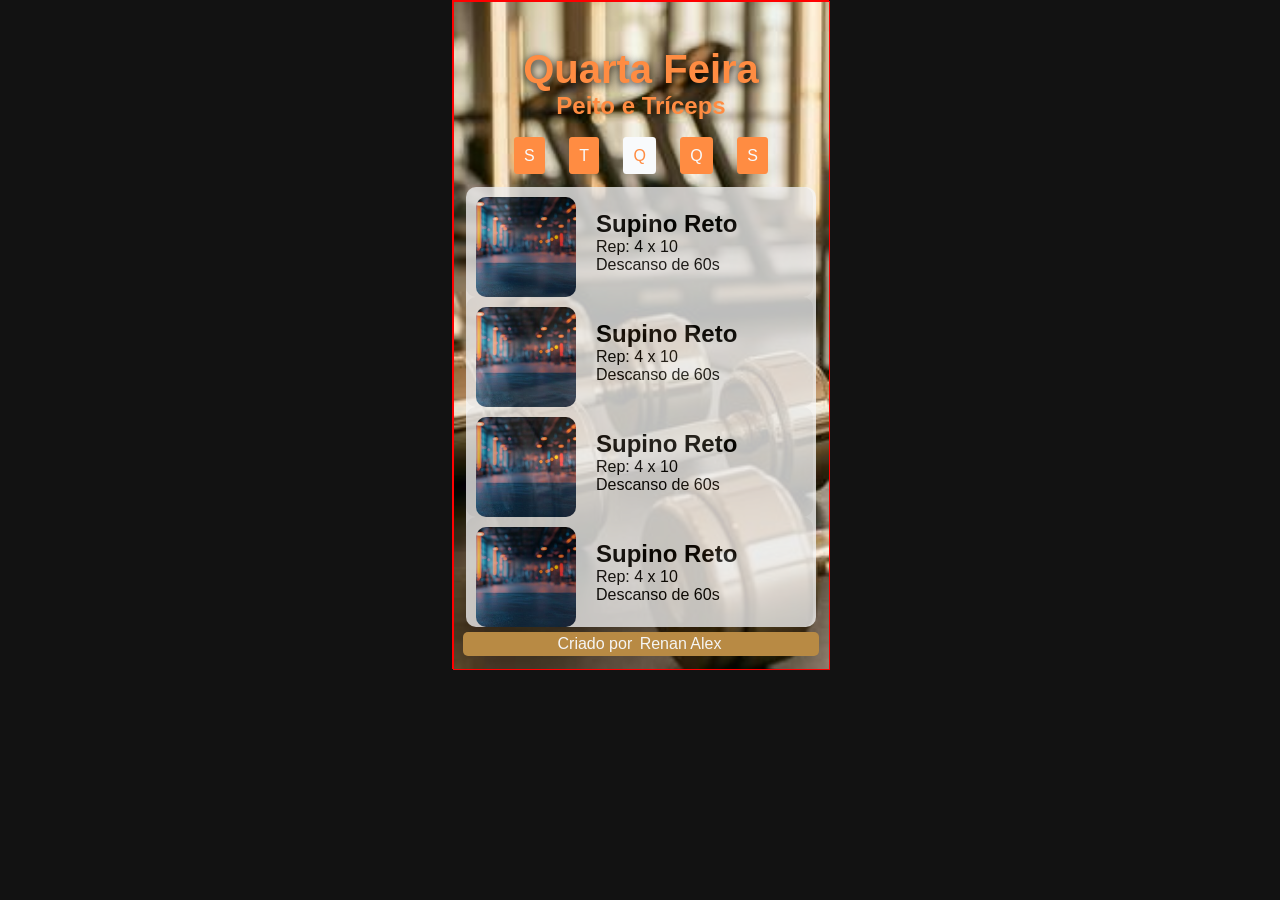
==== quarta.html @ 27468fda "Add files via upload enviado para o repositório" ====
<!DOCTYPE html>
<html lang="pt-br">
<head>
    <meta charset="UTF-8">
    <meta name="viewport" content="width=device-width, initial-scale=1.0">
    <link rel="stylesheet" href="css/style.css">
    <title>Treino - Academia</title>
</head>

<body>

    <main>
        
        <header>
            <h1>Quarta Feira</h1>
            <h2>Peito e Tríceps</h2>
        </header>
    
    </main>

    <section>
        <nav id="links">
            <a href="segunda.html">S</a>
            <a href="terca.html.">T</a>
            <a href="quarta.html" class="selecionado">Q</a>
            <a href="quinta.html">Q</a>
            <a href="sexta.html">S</a>
        </nav>

    </section>

    <article id="treinos">

        <div class="card-exercicio">
            <div class="imagem"></div>

            <div class="informacoes">
                <h2>Supino Reto</h1>
                <p>Rep: 4 x 10</p>
                <p>Descanso de 60s</p>
            </div>
        </div>

        <div class="card-exercicio">
            <div class="imagem"></div>

            <div class="informacoes">
                <h2>Supino Reto</h1>
                <p>Rep: 4 x 10</p>
                <p>Descanso de 60s</p>
            </div>
        </div>

        <div class="card-exercicio">
            <div class="imagem"></div>

            <div class="informacoes">
                <h2>Supino Reto</h1>
                <p>Rep: 4 x 10</p>
                <p>Descanso de 60s</p>
            </div>
        </div>

        <div class="card-exercicio">
            <div class="imagem"></div>

            <div class="informacoes">
                <h2>Supino Reto</h1>
                <p>Rep: 4 x 10</p>
                <p>Descanso de 60s</p>
            </div>
        </div>

        <div class="card-exercicio">
            <div class="imagem"></div>

            <div class="informacoes">
                <h2>Supino Reto</h1>
                <p>Rep: 4 x 10</p>
                <p>Descanso de 60s</p>
            </div>
        </div>

    </article>

    <footer>
        Criado por <a href="https://www.instagram.com/renanalex_/">Renan Alex</a>
    </footer>


    
</body>

</html>
---- css/style.css ----
@charset "UTF-8";

*{
    margin: 0px;
    padding: 0px;
    font-family: Arial, Helvetica, sans-serif;
}

:root {
    --fonte-padrao: Arial, Verdana, Helvetica, sans-serif;

    --cor-titulo: whitesmoke;
    --cor-texto: #F8FAFC;
    --cor-background: #121212;
    --cor-botoes: #B88A44;
    --cor-texto-hover: #FF8C42;
}

html, body {
    background-color: #121212;
    background-image: url("../imagens/fundo_geral.jpg");
    background-size: cover;
    background-position: center;
    background-repeat: no-repeat;
    border: 1px solid red;
    width: 375px;
    height: 667px;
    margin: auto;
}

header {
    padding: 20px 20px;
    height: 85px;
}

header>h1{
    font-size: 2.5em;
    text-align: center;
    color: var(--cor-texto-hover);
    text-shadow: 0 2px 8px rgba(0,0,0,0.9);
    padding-top: 25px;
}

h2 {
    text-align: center;
    color: var(--cor-texto-hover);
}

#links {
    text-align: center;
    padding: 20px;
    height: 20px;
}


section > div {
    background-image: url("../imagens/fundo_geral.jpg");
    background-repeat: no-repeat;
    height: 500px;
}

div > a {
    display: grid;
    background-color: var(--cor-botoes);
    text-decoration: none;
    text-align: center;
    font-size: 1.5em;
    color: var(--cor-titulo);
    margin: 10px;
    padding: 20px;
    border-radius: 5px;
}

div > a:hover {
    display: grid;
    background-color: var(--cor-texto);
    text-decoration: none;
    text-align: center;
    color: var(--cor-texto-hover);
    margin: 10px;
    padding: 20px;
    border-radius: 5px;
}

footer {
    background-color: var(--cor-botoes);
    color: var(--cor-titulo);
    text-align: center;
    padding: 3px;
    border-radius: 5px;
    width: 350px;
    margin: auto;
}

footer a {
    background-color: var(--cor-botoes);
    color: var(--cor-titulo);
    text-align: center;
    text-decoration: none;
    padding: 3px;
    border-radius: 5px;
    width: 350px;
    margin: auto;
}

/* Layout de páginas */

article {
    background-color: var(--cor-titulo);
    border-radius: 10px;
    opacity: 0.8;
    width: 350px;
    height: 440px;
    margin: auto;
    margin-bottom: 5px;
    overflow: auto;
    scrollbar-width: none;
    -ms-overflow-style: none;
}

article::-webkit-scrollbar {
    display: none;
    background-color: var(--cor-titulo);
    border-radius: 10px;
    opacity: 0.8;
    width: 350px;
    height: 440px;
    margin: auto;
    margin-bottom: 5px;
    overflow: auto;
}

/* Configuração dos treinos */

.card-exercicio {
    border-radius: 10px;
    display: flex;
    width: 99%;
    height: 110px;
    background: #ececec;
}

.imagem {
    border-radius: 10px;
    margin: 10px;
    width: 100px;
    height: 100px;
    background-image: url('../imagens/fundo_cabecalho.png');
    background-size: cover;
    background-position: center;
}

.informacoes {
    margin-left: 10px;
    display: flex;
    flex-direction: column;
    justify-content: center;
}

.informacoes h2 {
    color: black;
}

.informacoes p {
    color: black;
    font-weight: 400;
}


/* Menu de páginas */

#links a.selecionado {
    background-color: var(--cor-texto);
    color: var(--cor-texto-hover);
}

#links a {
    background-color: var(--cor-texto-hover);
    text-decoration: none;
    color: var(--cor-texto);
    margin: 10px;
    padding: 10px;
    border-radius: 10%;
}

#links a:hover {
    background-color: var(--cor-texto);
    text-decoration: none;
    color: var(--cor-texto-hover);
    margin: 10px;
    padding: 10px;
    border-radius: 10%;
}
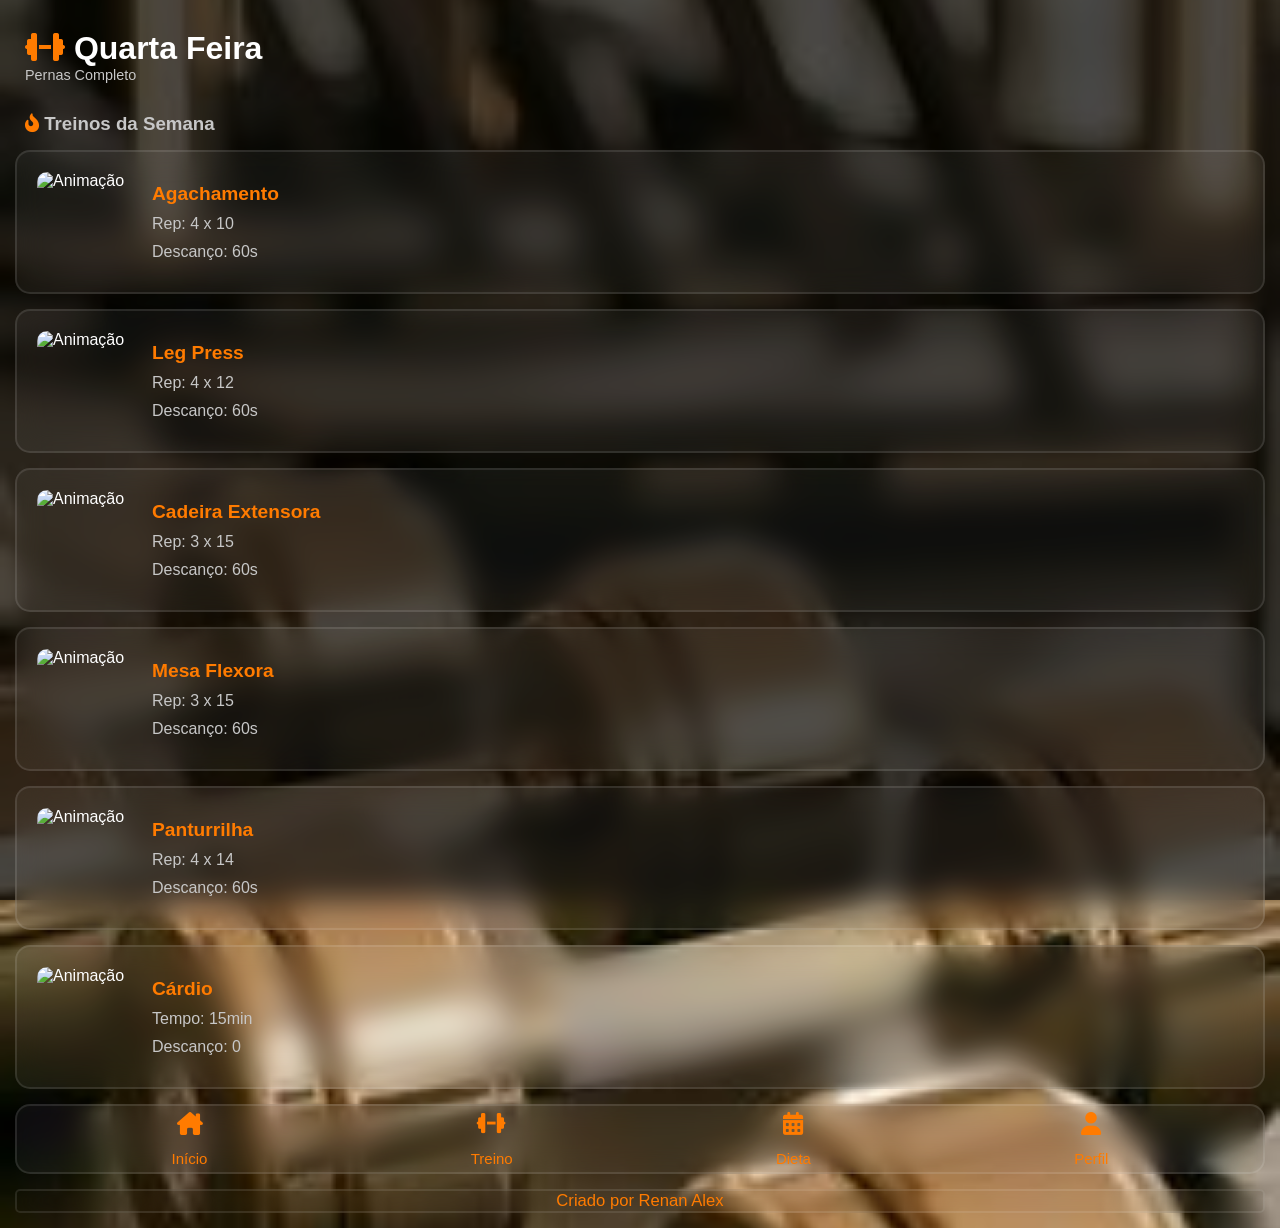
==== commit e510f0a2: "treinos" ====
--- a/quarta.html
+++ b/quarta.html
@@ -4,91 +4,126 @@
     <meta charset="UTF-8">
     <meta name="viewport" content="width=device-width, initial-scale=1.0">
     <link rel="stylesheet" href="css/style.css">
+    <link rel="stylesheet" href="https://cdnjs.cloudflare.com/ajax/libs/font-awesome/6.7.2/css/all.min.css">
     <title>Treino - Academia</title>
+
 </head>
 
-<body>
+<body> 
+    
+    <div class=" plano-de-fundo"></div>
 
-    <main>
-        
+    <div class="container">
+
         <header>
-            <h1>Quarta Feira</h1>
-            <h2>Peito e Tríceps</h2>
+            <h1 class="teste">
+                <i class="fa-solid fa-dumbbell"></i>
+                <span class="texto-destaque"> Quarta Feira</span>
+            </h1>
+            <p class="texto-informacao">Pernas Completo</p>
         </header>
     
-    </main>
+    </div>
 
-    <section>
-        <nav id="links">
-            <a href="segunda.html">S</a>
-            <a href="terca.html.">T</a>
-            <a href="quarta.html" class="selecionado">Q</a>
-            <a href="quinta.html">Q</a>
-            <a href="sexta.html">S</a>
-        </nav>
+        <h3><i class="fa-solid fa-fire-flame-curved"></i> Treinos da Semana</h3>
 
-    </section>
+    <!-- Navegação dos treinos -->
 
-    <article id="treinos">
+    <div class="treino">
 
-        <div class="card-exercicio">
-            <div class="imagem"></div>
+            <img src="../Treinos/imagens/agachamento.gif" alt="Animação" class="gif">
 
-            <div class="informacoes">
-                <h2>Supino Reto</h1>
-                <p>Rep: 4 x 10</p>
-                <p>Descanso de 60s</p>
-            </div>
+        <div class="texto">    
+            <h1>Agachamento</h1>
+            <p>Rep: 4 x 10</p>
+            <p>Descanço: 60s</p>
+        </div>
+    </div>
+
+    <div class="treino">
+
+            <img src="../Treinos/imagens/leg-press.gif" alt="Animação" class="gif">
+
+        <div class="texto">    
+            <h1>Leg Press</h1>
+            <p>Rep: 4 x 12</p>
+            <p>Descanço: 60s</p>
+        </div>
+    </div>
+
+    <div class="treino">
+
+            <img src="../Treinos/imagens/cadeira-extensora.gif" alt="Animação" class="gif">
+
+        <div class="texto">    
+            <h1>Cadeira Extensora</h1>
+            <p>Rep: 3 x 15</p>
+            <p>Descanço: 60s</p>
+        </div>
+    </div>
+
+    <div class="treino">
+
+            <img src="../Treinos/imagens/mesa-flexora.gif" alt="Animação" class="gif">
+
+        <div class="texto">    
+            <h1>Mesa Flexora</h1>
+            <p>Rep: 3 x 15</p>
+            <p>Descanço: 60s</p>
+        </div>
+    </div>
+
+    <div class="treino">
+
+            <img src="../Treinos/imagens/panturrilha.gif" alt="Animação" class="gif">
+
+        <div class="texto">    
+            <h1>Panturrilha</h1>
+            <p>Rep: 4 x 14</p>
+            <p>Descanço: 60s</p>
+        </div>
+    </div>
+
+    <div class="treino">
+
+            <img src="../Treinos/imagens/esteira.gif" alt="Animação" class="gif">
+
+        <div class="texto">    
+            <h1>Cárdio</h1>
+            <p>Tempo: 15min</p>
+            <p>Descanço: 0</p>
+        </div>
+    </div>
+    
+
+    <!-- Navegação -->
+
+        <div class="botao-menu">
+            <a href="index.html" class="botao-item">
+                <i class="fa-solid fa-house-chimney"></i>
+                <span>Início</span>
+            </a>
+
+            <a href="#" class="botao-item">
+                <i class="fa-solid fa-dumbbell"></i>
+                <span>Treino</span>
+            </a>
+
+            <a href="#" class="botao-item">
+                <i class="fa-solid fa-calendar-days"></i>
+                <span>Dieta</span>
+            </a>
+            
+            <a href="#" class="botao-item">
+                <i class="fa-solid fa-user"></i>
+                <span>Perfil</span>
+            </a>
         </div>
 
-        <div class="card-exercicio">
-            <div class="imagem"></div>
-
-            <div class="informacoes">
-                <h2>Supino Reto</h1>
-                <p>Rep: 4 x 10</p>
-                <p>Descanso de 60s</p>
-            </div>
-        </div>
-
-        <div class="card-exercicio">
-            <div class="imagem"></div>
-
-            <div class="informacoes">
-                <h2>Supino Reto</h1>
-                <p>Rep: 4 x 10</p>
-                <p>Descanso de 60s</p>
-            </div>
-        </div>
-
-        <div class="card-exercicio">
-            <div class="imagem"></div>
-
-            <div class="informacoes">
-                <h2>Supino Reto</h1>
-                <p>Rep: 4 x 10</p>
-                <p>Descanso de 60s</p>
-            </div>
-        </div>
-
-        <div class="card-exercicio">
-            <div class="imagem"></div>
-
-            <div class="informacoes">
-                <h2>Supino Reto</h1>
-                <p>Rep: 4 x 10</p>
-                <p>Descanso de 60s</p>
-            </div>
-        </div>
-
-    </article>
-
-    <footer>
-        Criado por <a href="https://www.instagram.com/renanalex_/">Renan Alex</a>
-    </footer>
-
-
+    <footer class="footer">
+        <p>Criado por <a href="https://www.instagram.com/renanalex_/">Renan Alex</a></p>
+    </footer>     
     
 </body>
 
-</html> +</html>
--- a/css/style.css
+++ b/css/style.css
@@ -1,193 +1,215 @@
-@charset "UTF-8";
-
-*{
-    margin: 0px;
-    padding: 0px;
-    font-family: Arial, Helvetica, sans-serif;
-}
-
-:root {
-    --fonte-padrao: Arial, Verdana, Helvetica, sans-serif;
-
-    --cor-titulo: whitesmoke;
-    --cor-texto: #F8FAFC;
-    --cor-background: #121212;
-    --cor-botoes: #B88A44;
-    --cor-texto-hover: #FF8C42;
-}
-
-html, body {
-    background-color: #121212;
-    background-image: url("../imagens/fundo_geral.jpg");
-    background-size: cover;
-    background-position: center;
-    background-repeat: no-repeat;
-    border: 1px solid red;
-    width: 375px;
-    height: 667px;
-    margin: auto;
-}
-
-header {
-    padding: 20px 20px;
-    height: 85px;
-}
-
-header>h1{
-    font-size: 2.5em;
-    text-align: center;
-    color: var(--cor-texto-hover);
-    text-shadow: 0 2px 8px rgba(0,0,0,0.9);
-    padding-top: 25px;
-}
-
-h2 {
-    text-align: center;
-    color: var(--cor-texto-hover);
-}
-
-#links {
-    text-align: center;
-    padding: 20px;
-    height: 20px;
-}
-
-
-section > div {
-    background-image: url("../imagens/fundo_geral.jpg");
-    background-repeat: no-repeat;
-    height: 500px;
-}
-
-div > a {
-    display: grid;
-    background-color: var(--cor-botoes);
-    text-decoration: none;
-    text-align: center;
-    font-size: 1.5em;
-    color: var(--cor-titulo);
-    margin: 10px;
-    padding: 20px;
-    border-radius: 5px;
-}
-
-div > a:hover {
-    display: grid;
-    background-color: var(--cor-texto);
-    text-decoration: none;
-    text-align: center;
-    color: var(--cor-texto-hover);
-    margin: 10px;
-    padding: 20px;
-    border-radius: 5px;
-}
-
-footer {
-    background-color: var(--cor-botoes);
-    color: var(--cor-titulo);
-    text-align: center;
-    padding: 3px;
-    border-radius: 5px;
-    width: 350px;
-    margin: auto;
-}
-
-footer a {
-    background-color: var(--cor-botoes);
-    color: var(--cor-titulo);
-    text-align: center;
-    text-decoration: none;
-    padding: 3px;
-    border-radius: 5px;
-    width: 350px;
-    margin: auto;
-}
-
-/* Layout de páginas */
-
-article {
-    background-color: var(--cor-titulo);
-    border-radius: 10px;
-    opacity: 0.8;
-    width: 350px;
-    height: 440px;
-    margin: auto;
-    margin-bottom: 5px;
-    overflow: auto;
-    scrollbar-width: none;
-    -ms-overflow-style: none;
-}
-
-article::-webkit-scrollbar {
-    display: none;
-    background-color: var(--cor-titulo);
-    border-radius: 10px;
-    opacity: 0.8;
-    width: 350px;
-    height: 440px;
-    margin: auto;
-    margin-bottom: 5px;
-    overflow: auto;
-}
-
-/* Configuração dos treinos */
-
-.card-exercicio {
-    border-radius: 10px;
-    display: flex;
-    width: 99%;
-    height: 110px;
-    background: #ececec;
-}
-
-.imagem {
-    border-radius: 10px;
-    margin: 10px;
-    width: 100px;
-    height: 100px;
-    background-image: url('../imagens/fundo_cabecalho.png');
-    background-size: cover;
-    background-position: center;
-}
-
-.informacoes {
-    margin-left: 10px;
-    display: flex;
-    flex-direction: column;
-    justify-content: center;
-}
-
-.informacoes h2 {
-    color: black;
-}
-
-.informacoes p {
-    color: black;
-    font-weight: 400;
-}
-
-
-/* Menu de páginas */
-
-#links a.selecionado {
-    background-color: var(--cor-texto);
-    color: var(--cor-texto-hover);
-}
-
-#links a {
-    background-color: var(--cor-texto-hover);
-    text-decoration: none;
-    color: var(--cor-texto);
-    margin: 10px;
-    padding: 10px;
-    border-radius: 10%;
-}
-
-#links a:hover {
-    background-color: var(--cor-texto);
-    text-decoration: none;
-    color: var(--cor-texto-hover);
-    margin: 10px;
-    padding: 10px;
-    border-radius: 10%;
-}
+@charset "UTF-8";
+
+
+* {
+    margin: 0px;
+    padding: 0px;
+}
+
+    :root {
+
+    --fonte-padrao: Arial, Verdana, Helvetica, sans-serif;
+
+    --cor-titulo: #ff7b00;
+    --cor-texto: white;
+    --cor-informacoes: #c7c7c7;
+    --cor--texto-destaque: white;
+    --cor-icone: #ff7b00;
+    --cor-card: rgba(255,255,255,.05);
+        
+    }
+
+body {
+    font-family: Arial, Helvetica, sans-serif;
+    background-image: url(../imagens/fundo_geral.jpg);
+    background-position: center;
+    background-size: cover;
+    min-height: 100vh;
+    color: white
+}
+
+.plano-de-fundo {
+    position: fixed;
+    top: 0;
+    left: 0;
+    width: 100%;
+    height: 100%;
+    z-index: -1;
+    background: rgba(0, 0, 0, 0.699);
+}
+
+.container {
+    padding: 30PX 25px;
+}
+
+h1 > i {
+   color: var(--cor-icone);
+}
+
+h1 > span.texto-destaque {
+    color: var(--cor--texto-destaque);
+}
+
+h1 {
+    color: var(--cor-titulo);
+}
+
+p {
+    color: var(--cor-titulo);
+    font-size: 1.3em;
+}
+
+p > span.texto-destaque {
+    color: var(--cor--texto-destaque);
+}
+
+p.texto-informacao {
+    font-size: .9em;
+    color: var(--cor-informacoes);
+}
+
+h3 {
+    margin-bottom: 10px;
+    padding-left: 25px;
+    color: var(--cor-informacoes);
+}
+
+h3 > i {
+    color: var(--cor-icone);
+}
+
+.botao-treino {
+    border: 2px solid rgba(255,255,255,.1);
+    margin: 15px;
+    padding: 20px;
+    background-color: var(--cor-card);
+    backdrop-filter:blur(15px);
+    font-size: 1.3em;
+    display: flex;
+    justify-content: space-between;
+    align-items: center;
+    border-radius: 15px;
+    color: white;
+    text-decoration: none;
+}
+
+.botao-treino:hover {
+    border: 2px solid rgba(255,255,255,.1);
+    margin: 15px;
+    padding: 20px;
+    background-color: var(--cor-titulo);
+    backdrop-filter:blur(15px);
+    font-size: 1.3em;
+    display: flex;
+    justify-content: space-between;
+    align-items: center;
+    border-radius: 15px;
+    color: white;
+    text-decoration: none;
+}
+
+.lado-esquerdo {
+    display: flex;
+    align-items: center;
+    gap: 20px;
+}
+
+
+/* Menu de Navegação */
+
+.botao-menu {
+    border: 2px solid rgba(255,255,255,.1);
+    margin: 15px;
+    padding: 23px;
+    background-color: var(--cor-card);
+    backdrop-filter:blur(15px);
+    display: flex;
+    justify-content: space-around;
+    align-items: center;
+    border-radius: 15px;
+    color: white;
+    text-decoration: none;
+    height: 20px;
+}
+
+div > a {
+    text-decoration: none;
+    color: var(--cor-titulo);
+}
+
+div > a:hover {
+    text-decoration: none;
+    color: var(--cor-texto);
+}
+
+.botao-item{
+    display: flex;
+    flex-direction: column;
+    align-items: center;
+    justify-content: center;
+    text-decoration: none;
+    gap: 15px;
+}
+
+.botao-item i{
+    margin: 0px;
+    font-size: 23px;
+}
+
+.botao-item span{
+    margin: 0px;
+    font-size: 15px;
+}
+
+
+.footer  {
+    border: 2px solid rgba(255,255,255,.1);
+    border-radius: 5px;
+    backdrop-filter:blur(15px);
+    margin: 15px;
+    text-align: center;
+    font-size: 0.8em;
+}
+
+.footer > p > a {
+    text-decoration: none;
+    color: var(--cor-titulo);
+}
+
+/* Treinos */
+
+.treino {
+    border: 2px solid rgba(255,255,255,.1);
+    background-color: var(--cor-card);
+    backdrop-filter:blur(15px);
+    border-radius: 15px;
+    margin: 15px;
+    padding: 20px;
+    display: flex;
+    align-items: center;
+    gap: 15px;
+}
+
+.gif {
+    border-radius: 10px;
+    width: 100px;
+    height: 100px;
+}
+
+.texto {
+    display: flex;
+    flex-direction: column;
+}
+
+.texto h1 {
+    font-size: 1.2em;
+   color: var(--cor-titulo);
+}
+
+.texto p {
+    padding-top: 10px;
+    color: var(--cor-informacoes);
+    font-size: 1em;
+}
+
+
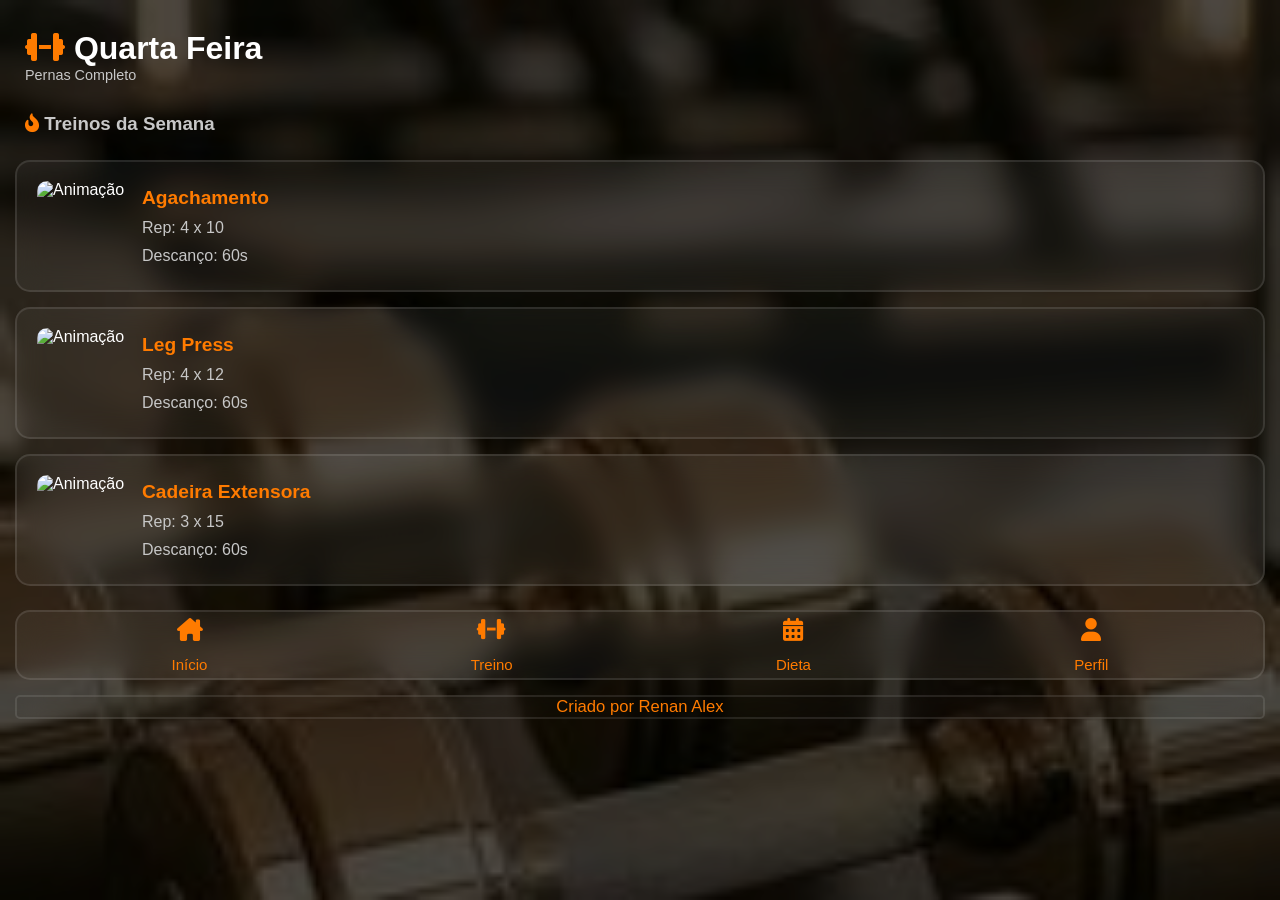
==== commit bb4b1827: "rolagem" ====
--- a/quarta.html
+++ b/quarta.html
@@ -29,71 +29,56 @@
 
     <!-- Navegação dos treinos -->
 
-    <div class="treino">
-
-            <img src="../Treinos/imagens/agachamento.gif" alt="Animação" class="gif">
-
-        <div class="texto">    
-            <h1>Agachamento</h1>
-            <p>Rep: 4 x 10</p>
-            <p>Descanço: 60s</p>
+    <section class="rolagem">
+        <div class="treino">
+                <img src="../Treinos/imagens/agachamento.gif" alt="Animação" class="gif">
+            <div class="texto">
+                <h1>Agachamento</h1>
+                <p>Rep: 4 x 10</p>
+                <p>Descanço: 60s</p>
+            </div>
         </div>
-    </div>
-
-    <div class="treino">
-
-            <img src="../Treinos/imagens/leg-press.gif" alt="Animação" class="gif">
-
-        <div class="texto">    
-            <h1>Leg Press</h1>
-            <p>Rep: 4 x 12</p>
-            <p>Descanço: 60s</p>
+        <div class="treino">
+                <img src="../Treinos/imagens/leg-press.gif" alt="Animação" class="gif">
+            <div class="texto">
+                <h1>Leg Press</h1>
+                <p>Rep: 4 x 12</p>
+                <p>Descanço: 60s</p>
+            </div>
         </div>
-    </div>
-
-    <div class="treino">
-
-            <img src="../Treinos/imagens/cadeira-extensora.gif" alt="Animação" class="gif">
-
-        <div class="texto">    
-            <h1>Cadeira Extensora</h1>
-            <p>Rep: 3 x 15</p>
-            <p>Descanço: 60s</p>
+        <div class="treino">
+                <img src="../Treinos/imagens/cadeira-extensora.gif" alt="Animação" class="gif">
+            <div class="texto">
+                <h1>Cadeira Extensora</h1>
+                <p>Rep: 3 x 15</p>
+                <p>Descanço: 60s</p>
+            </div>
         </div>
-    </div>
-
-    <div class="treino">
-
-            <img src="../Treinos/imagens/mesa-flexora.gif" alt="Animação" class="gif">
-
-        <div class="texto">    
-            <h1>Mesa Flexora</h1>
-            <p>Rep: 3 x 15</p>
-            <p>Descanço: 60s</p>
+        <div class="treino">
+                <img src="../Treinos/imagens/mesa-flexora.gif" alt="Animação" class="gif">
+            <div class="texto">
+                <h1>Mesa Flexora</h1>
+                <p>Rep: 3 x 15</p>
+                <p>Descanço: 60s</p>
+            </div>
         </div>
-    </div>
-
-    <div class="treino">
-
-            <img src="../Treinos/imagens/panturrilha.gif" alt="Animação" class="gif">
-
-        <div class="texto">    
-            <h1>Panturrilha</h1>
-            <p>Rep: 4 x 14</p>
-            <p>Descanço: 60s</p>
+        <div class="treino">
+                <img src="../Treinos/imagens/panturrilha.gif" alt="Animação" class="gif">
+            <div class="texto">
+                <h1>Panturrilha</h1>
+                <p>Rep: 4 x 14</p>
+                <p>Descanço: 60s</p>
+            </div>
         </div>
-    </div>
-
-    <div class="treino">
-
-            <img src="../Treinos/imagens/esteira.gif" alt="Animação" class="gif">
-
-        <div class="texto">    
-            <h1>Cárdio</h1>
-            <p>Tempo: 15min</p>
-            <p>Descanço: 0</p>
+        <div class="treino">
+                <img src="../Treinos/imagens/esteira.gif" alt="Animação" class="gif">
+            <div class="texto">
+                <h1>Cárdio</h1>
+                <p>Tempo: 15min</p>
+                <p>Descanço: 0</p>
+            </div>
         </div>
-    </div>
+    </section>
     
 
     <!-- Navegação -->
--- a/css/style.css
+++ b/css/style.css
@@ -25,6 +25,7 @@
     background-position: center;
     background-size: cover;
     min-height: 100vh;
+    max-height: 1920px;
     color: white
 }
 
@@ -178,6 +179,14 @@
 
 /* Treinos */
 
+.rolagem {
+    height: 450px;
+    overflow-y: auto;
+    overflow-x: hidden;
+    scrollbar-width: none;
+    -ms-overflow-style: none;
+}
+
 .treino {
     border: 2px solid rgba(255,255,255,.1);
     background-color: var(--cor-card);
@@ -188,12 +197,13 @@
     display: flex;
     align-items: center;
     gap: 15px;
+    height: 88px;
 }
 
 .gif {
     border-radius: 10px;
-    width: 100px;
-    height: 100px;
+    width: 90px;
+    height: 90px;
 }
 
 .texto {
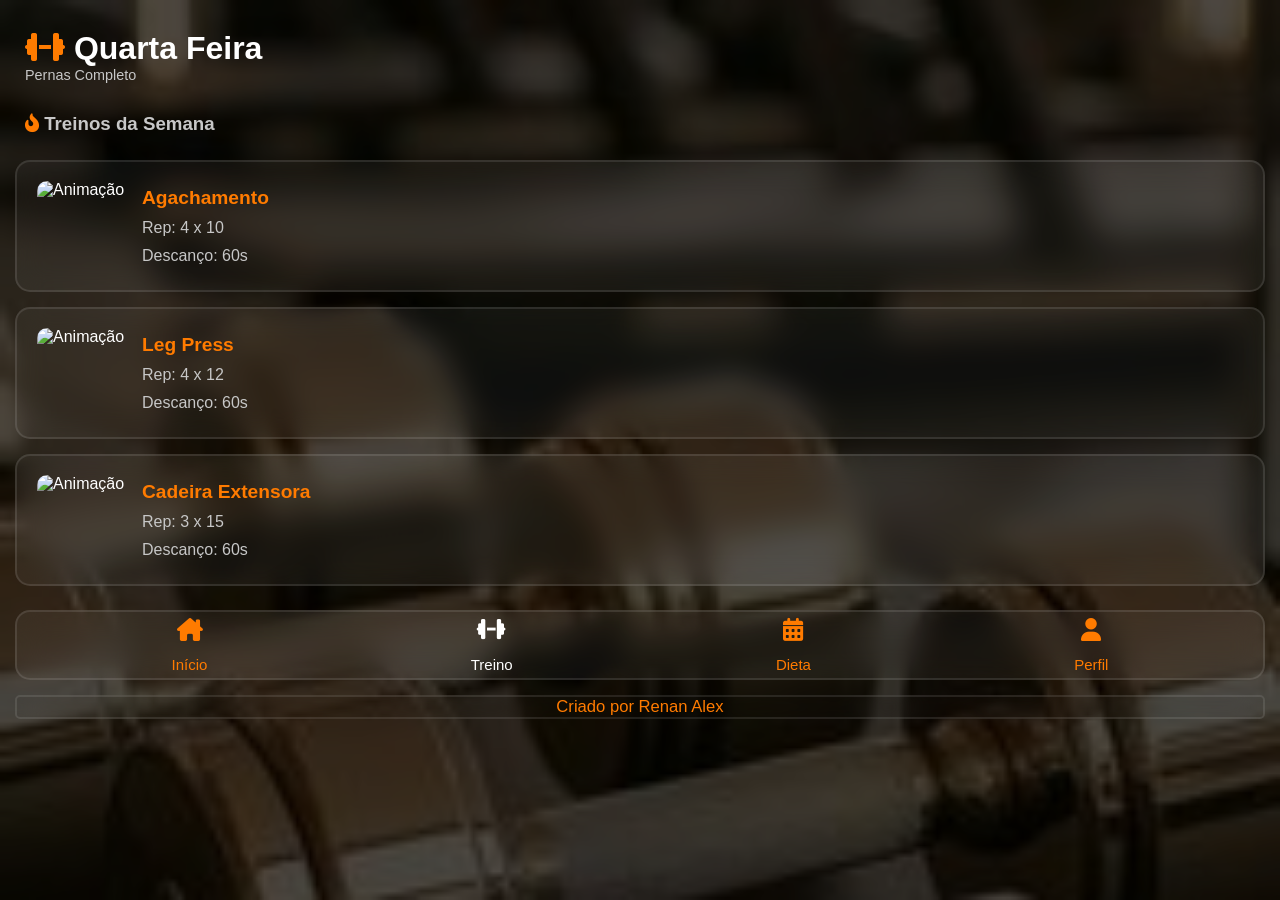
==== commit 4c9e4f2b: "cor" ====
--- a/quarta.html
+++ b/quarta.html
@@ -89,7 +89,7 @@
                 <span>Início</span>
             </a>
 
-            <a href="#" class="botao-item">
+            <a href="#" class="botao-item selecionado">
                 <i class="fa-solid fa-dumbbell"></i>
                 <span>Treino</span>
             </a>
--- a/css/style.css
+++ b/css/style.css
@@ -24,9 +24,9 @@
     background-image: url(../imagens/fundo_geral.jpg);
     background-position: center;
     background-size: cover;
-    min-height: 100vh;
-    max-height: 1920px;
-    color: white
+    min-height: 100dvh;
+    color: white;
+    overflow: hidden;
 }
 
 .plano-de-fundo {
@@ -162,6 +162,9 @@
     font-size: 15px;
 }
 
+.selecionado {
+    color: white;
+}
 
 .footer  {
     border: 2px solid rgba(255,255,255,.1);
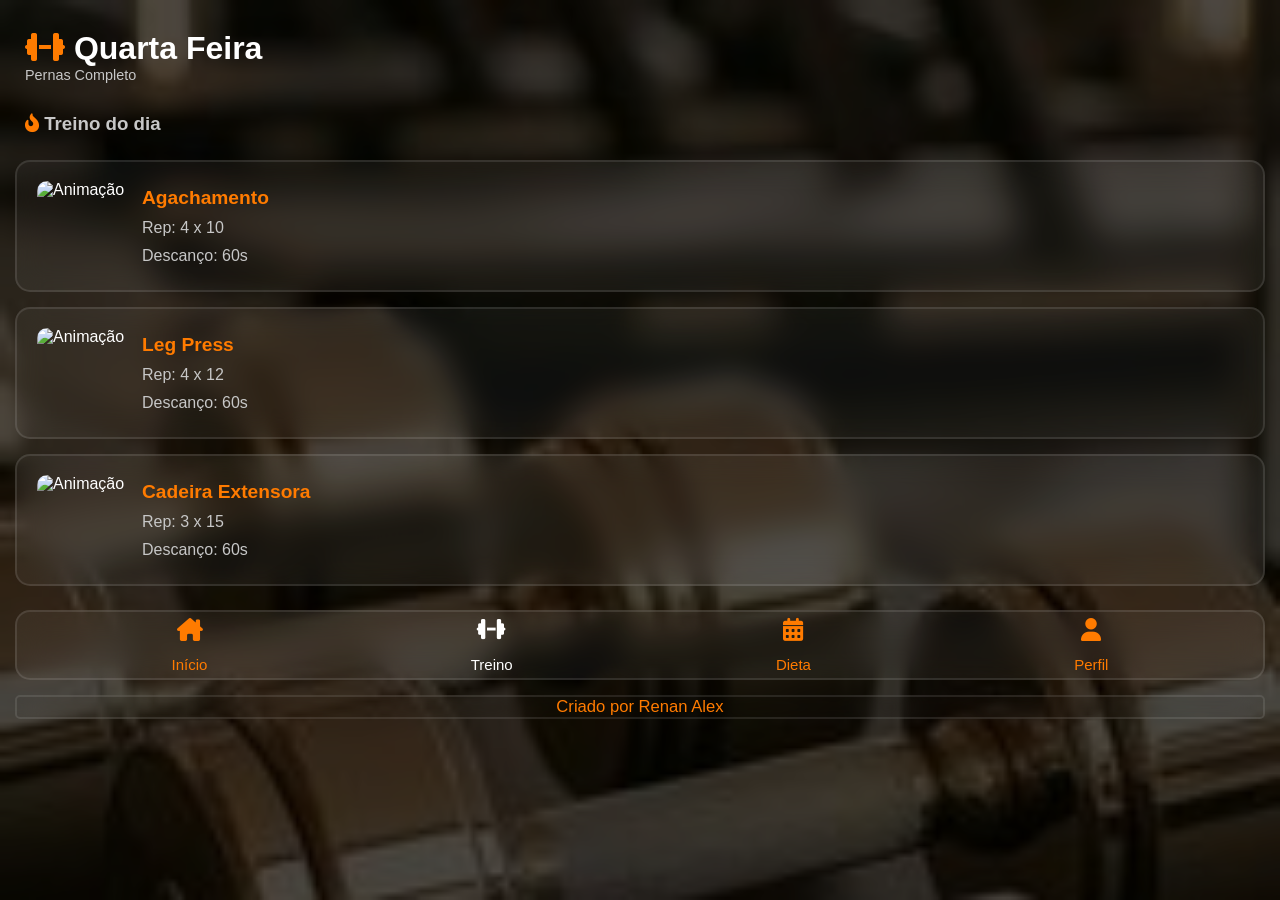
==== commit c2ec142b: "alteracao" ====
--- a/quarta.html
+++ b/quarta.html
@@ -25,7 +25,7 @@
     
     </div>
 
-        <h3><i class="fa-solid fa-fire-flame-curved"></i> Treinos da Semana</h3>
+        <h3><i class="fa-solid fa-fire-flame-curved"></i> Treino do dia</h3>
 
     <!-- Navegação dos treinos -->
 
--- a/css/style.css
+++ b/css/style.css
@@ -26,7 +26,7 @@
     background-size: cover;
     min-height: 100dvh;
     color: white;
-    overflow: hidden;
+    /*overflow: hidden;*/
 }
 
 .plano-de-fundo {
